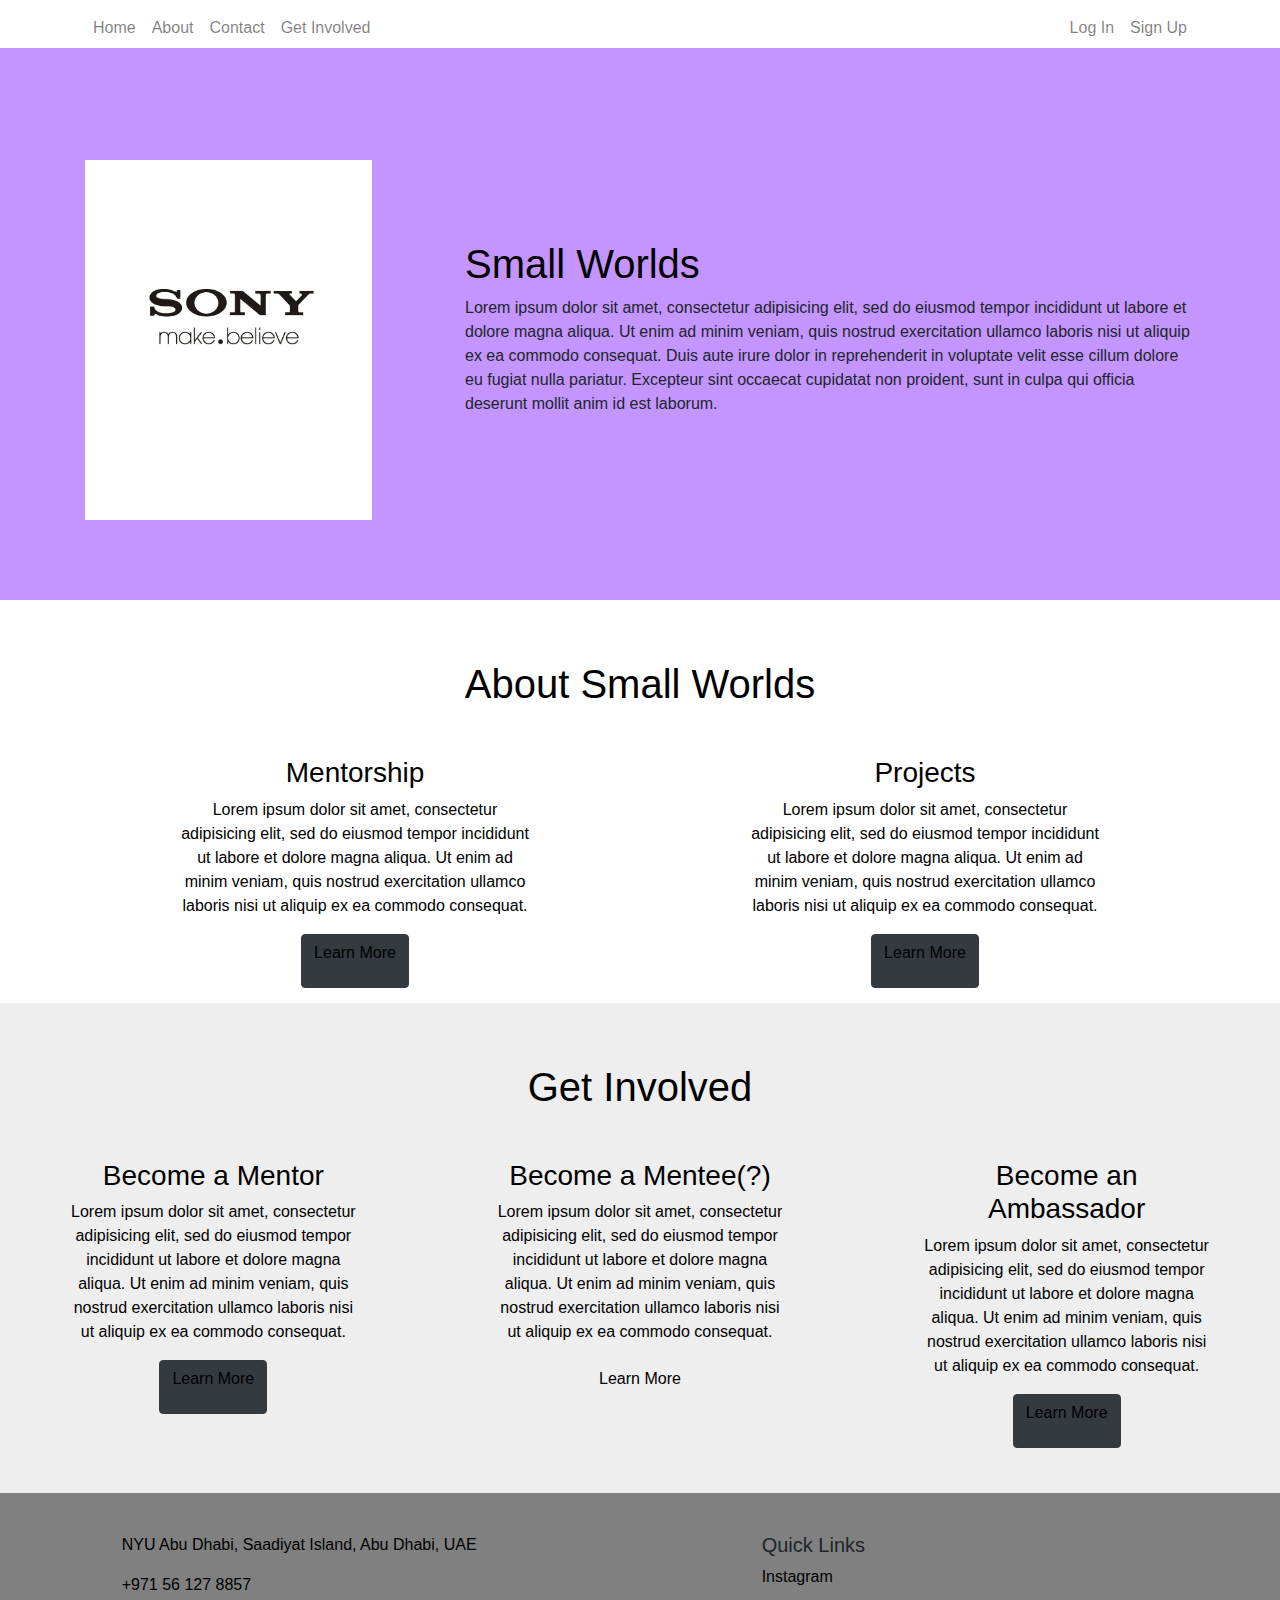
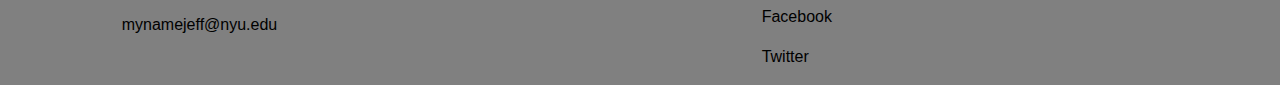
==== smallWorldsWebsite/index3.html @ 3e17e6b1 "Add files via upload" ====
<html lang="en">
  <head>
    <!-- Required meta tags -->
    <meta charset="utf-8">
    <meta name="viewport" content="width=device-width, initial-scale=1, shrink-to-fit=no">

    <!-- Bootstrap CSS -->
<link rel="stylesheet" href="https://stackpath.bootstrapcdn.com/bootstrap/4.3.1/css/bootstrap.min.css" integrity="sha384-ggOyR0iXCbMQv3Xipma34MD+dH/1fQ784/j6cY/iJTQUOhcWr7x9JvoRxT2MZw1T" crossorigin="anonymous">    <!-- <link href="//maxcdn.bootstrapcdn.com/bootstrap/4.1.1/css/bootstrap.min.css" rel="stylesheet" id="bootstrap-css"> -->
<link rel="stylesheet" href="style3.css">

    <title>Small Worlds | Home</title>
  </head>
  <body>

    <!-- Navigation -->
    <nav class="navbar navbar-expand-lg navbar-light fixed-top" id="mainNav">
      <div class="container">
        <div class="float-left" id="navbarResponsive">
          <ul class="navbar-nav ml-auto">
            <li class="nav-item">
              <a class="nav-link" href="index.html">Home</a>
            </li>
            <li class="nav-item">
              <a class="nav-link" href="#">About</a>
            </li>
            <li class="nav-item">
              <a class="nav-link" href="#">Contact</a>
            </li>
            <li class="nav-item">
              <a class="nav-link" href="#">Get Involved</a>
            </li>
          </ul>
        </div>
        <ul class="navbar-nav ml-auto nav-left">
          <li class="nav-item">
            <a class="nav-link" href="index.html">Log In</a>
          </li>
          <li class="nav-item">
            <a class="nav-link" href="index.html">Sign Up</a>
          </li>
        </ul>
      </div>
    </nav>

    <!-- Page Header -->
    <header class="big">
      <div class="overlay"></div>
      <div class="container">
        <div class="row">
          <div class="col-lg-4 col-md-5 mx-auto headerImage">
            <img src="sony.jpg"></img>
          </div>
          <div class="col-lg-8 col-md-10 mx-auto">
            <div class="site-heading">
              <h1>Small Worlds</h1>
              <span class="subheading">Lorem ipsum dolor sit amet, consectetur adipisicing elit, sed do eiusmod tempor incididunt ut labore et dolore magna aliqua. Ut enim ad minim veniam, quis nostrud exercitation ullamco laboris nisi ut aliquip ex ea commodo consequat. Duis aute irure dolor in reprehenderit in voluptate velit esse cillum dolore eu fugiat nulla pariatur. Excepteur sint occaecat cupidatat non proident, sunt in culpa qui officia deserunt mollit anim id est laborum.</span>
            </div>
          </div>
        </div>
      </div>
    </header>

    <!-- Main Content -->
    <div class="container">
      <div class="row">
        <div class="col-lg-8 col-md-10 mx-auto">
          <div class="aboutHeader">
            <h1>About Small Worlds</h1>
          </div>
        </div>
      </div>
    </div>
    <div class="container">
      <div class="row">
        <div class="col-lg-4 col-md-10 mx-auto">
            <div class="alignStuff">
              <h3>Mentorship</h3>
              <p>Lorem ipsum dolor sit amet, consectetur adipisicing elit, sed do eiusmod tempor incididunt ut labore et dolore magna aliqua. Ut enim ad minim veniam, quis nostrud exercitation ullamco laboris nisi ut aliquip ex ea commodo consequat.</p>
              <button type="button" class="btn btn-dark"><p>Learn More</p></button>

            </div>
        </div>
        <div class="col-lg-4 col-md-10 mx-auto">
            <div class="alignStuff">
              <h3>Projects</h3>
              <p>Lorem ipsum dolor sit amet, consectetur adipisicing elit, sed do eiusmod tempor incididunt ut labore et dolore magna aliqua. Ut enim ad minim veniam, quis nostrud exercitation ullamco laboris nisi ut aliquip ex ea commodo consequat.</p>
              <button type="button" class="btn btn-dark"><p>Learn More</p></button>
            </div>
        </div>
      </div>
    </div>
    <div class="container-fluid involve">
      <div class="row">
        <div class="col-lg-8 col-md-10 mx-auto">
          <div class="aboutHeader">
            <h1>Get Involved</h1>
          </div>
        </div>
      </div>
    </div>
    <div class="container-fluid getInvolved">
      <div class="row">
        <div class="col-lg-3 col-md-10 mx-auto">
            <div class="alignStuff">
              <h3>Become a Mentor</h3>
              <p>Lorem ipsum dolor sit amet, consectetur adipisicing elit, sed do eiusmod tempor incididunt ut labore et dolore magna aliqua. Ut enim ad minim veniam, quis nostrud exercitation ullamco laboris nisi ut aliquip ex ea commodo consequat.</p>
              <button type="button" class="btn btn-dark"><p>Learn More</p></button>
            </div>
        </div>
        <div class="col-lg-3 col-md-10 mx-auto">
            <div class="alignStuff">
              <h3>Become a Mentee(?)</h3>
              <p>Lorem ipsum dolor sit amet, consectetur adipisicing elit, sed do eiusmod tempor incididunt ut labore et dolore magna aliqua. Ut enim ad minim veniam, quis nostrud exercitation ullamco laboris nisi ut aliquip ex ea commodo consequat.</p>
              <button type="button" class="btn"><p>Learn More</p></button>
            </div>
        </div>
        <div class="col-lg-3 col-md-10 mx-auto">
            <div class="alignStuff">
              <h3>Become an Ambassador</h3>
              <p>Lorem ipsum dolor sit amet, consectetur adipisicing elit, sed do eiusmod tempor incididunt ut labore et dolore magna aliqua. Ut enim ad minim veniam, quis nostrud exercitation ullamco laboris nisi ut aliquip ex ea commodo consequat.</p>
              <button type="button" class="btn btn-dark"><p>Learn More</p></button>
            </div>
        </div>
      </div>
    </div>
    <footer class="container-fluid">
      <div class="row">
        <div class="footColumn1 col-lg-4 col-md-6 mx-auto">
          <p>NYU Abu Dhabi, Saadiyat Island, Abu Dhabi, UAE</p>
          <p>+971 56 127 8857</p>
          <p>mynamejeff@nyu.edu</p>
        </div>
        <div class="footColumn2 col-lg-4 col-md-6 mx-auto">
          <h5>Quick Links</h5>
          <p>Instagram</p>
          <p>Facebook</p>
          <p>Twitter</p>
        </div>
      </div>
    </footer>

  </body>
  </html>
---- smallWorldsWebsite/style3.css ----
p, h1, h3 {
  color: black;	;
}
.big {
  background-color: #C495FF;
  height: 600px;
}
.site-heading {
  padding: 200px 0;
}
.nav-right {
  align-items: flex-start;
}
.aboutHeader {
  align-items: center;
  text-align: center;
  padding-top: 20px;
}
.btn {
  color: white;
}
.headerImage img{
  height: 600px;
  align-items: center;
  padding: 120px 0;
}
.alignStuff {
  text-align: center;
  padding-bottom: 15px;
 }
.row {
  padding-top: 40px;
}

.navbar {
  background-color: white;
  padding-bottom: 0;
}
.nav-item:hover {
  text-decoration: underline #FFDF00	;

}
footer {
  background-color: gray;
}
.getInvolved {
  padding-bottom: 30px;
  background-color: #EEE;
}
.involve {
  background-color: #EEE;

}
@media (max-width: 991px) {
  .big {
    height: 1000px;
  }
  .site-heading {
    padding: 30px 0;
  }
  .headerImage img{
    height: 600px;
    align-items: center;
    padding-top: 400px 0;
  }
}
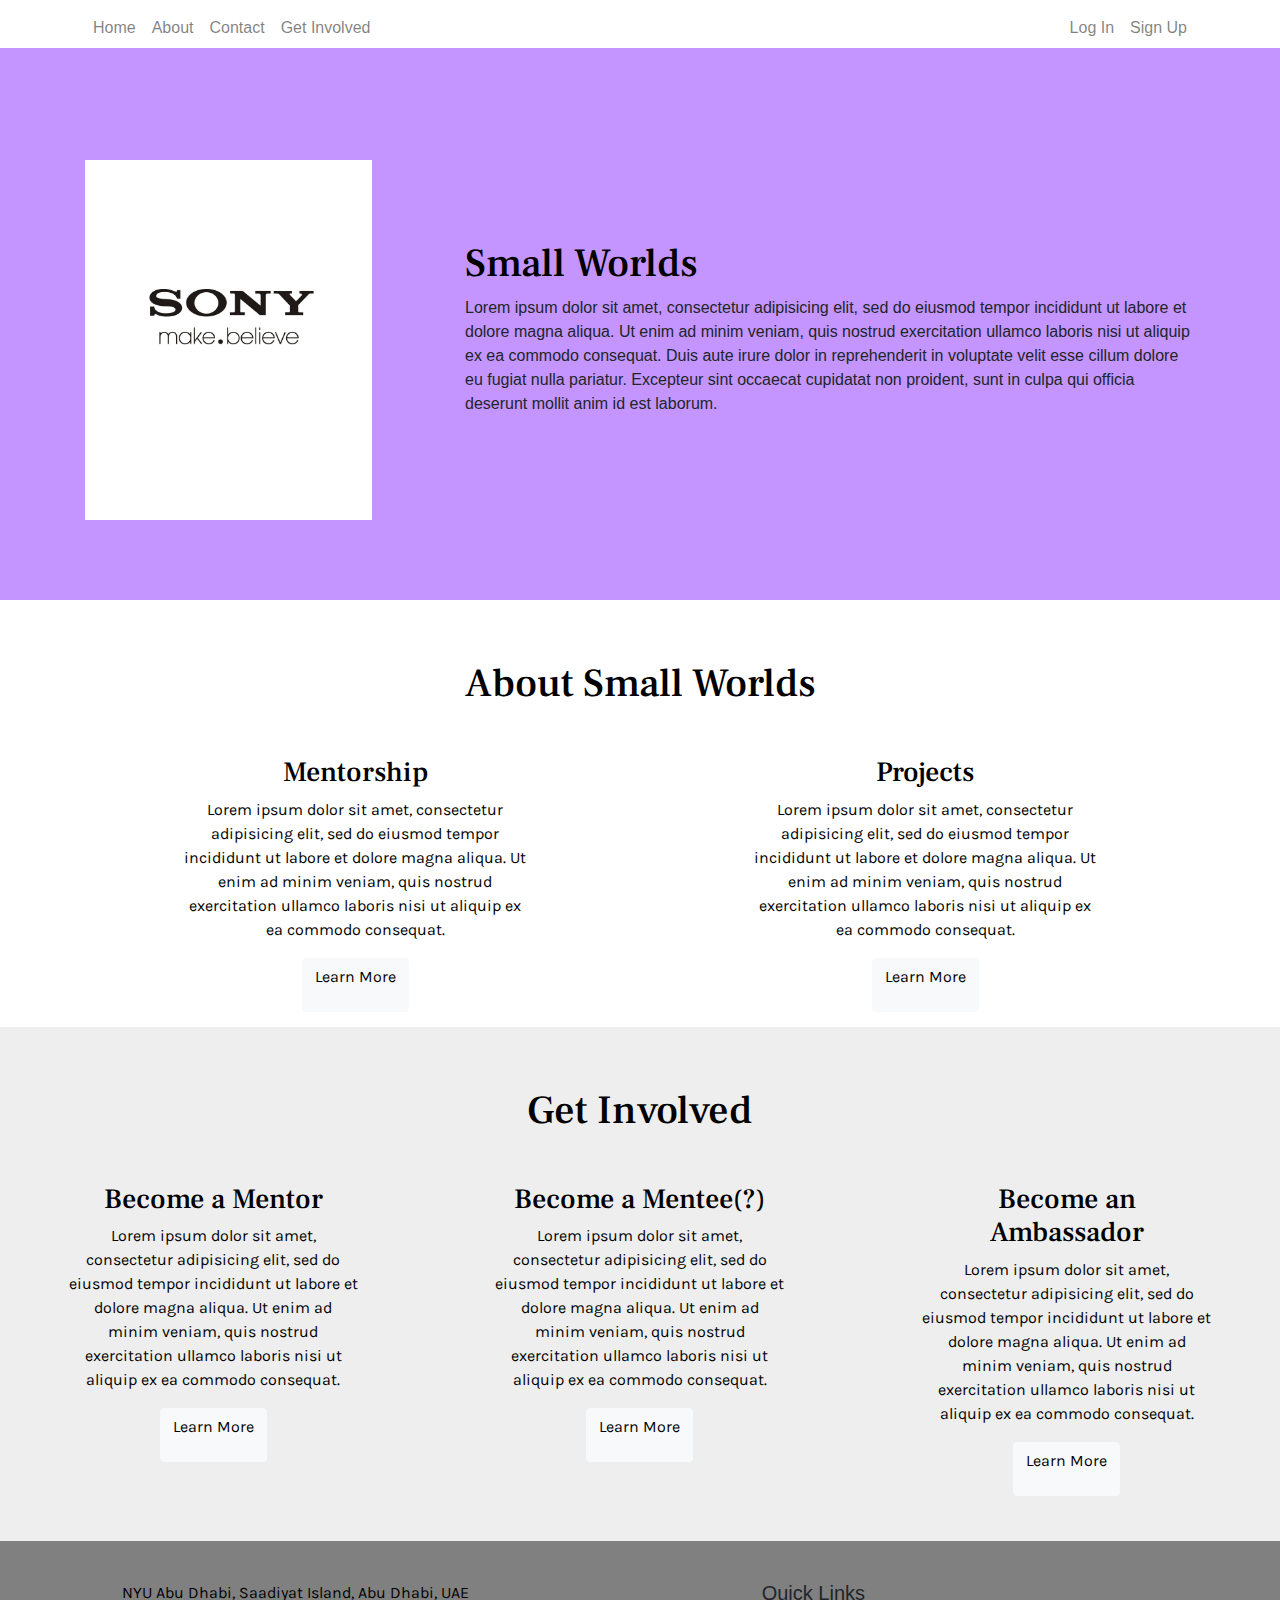
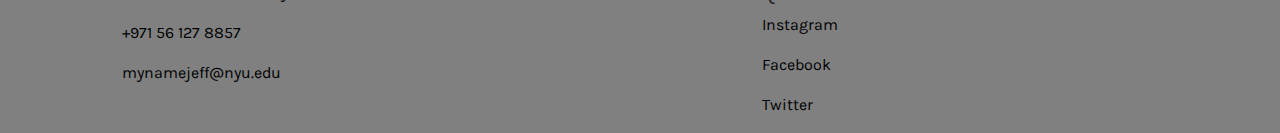
==== commit ce36f8fc: "Add files via upload" ====
--- a/smallWorldsWebsite/index3.html
+++ b/smallWorldsWebsite/index3.html
@@ -7,7 +7,7 @@
     <!-- Bootstrap CSS -->
 <link rel="stylesheet" href="https://stackpath.bootstrapcdn.com/bootstrap/4.3.1/css/bootstrap.min.css" integrity="sha384-ggOyR0iXCbMQv3Xipma34MD+dH/1fQ784/j6cY/iJTQUOhcWr7x9JvoRxT2MZw1T" crossorigin="anonymous">    <!-- <link href="//maxcdn.bootstrapcdn.com/bootstrap/4.1.1/css/bootstrap.min.css" rel="stylesheet" id="bootstrap-css"> -->
 <link rel="stylesheet" href="style3.css">
-
+<link href="https://fonts.googleapis.com/css?family=Frank+Ruhl+Libre|Karla" rel="stylesheet">
     <title>Small Worlds | Home</title>
   </head>
   <body>
@@ -18,7 +18,7 @@
         <div class="float-left" id="navbarResponsive">
           <ul class="navbar-nav ml-auto">
             <li class="nav-item">
-              <a class="nav-link" href="index.html">Home</a>
+              <a class="nav-link" href="index3.html">Home</a>
             </li>
             <li class="nav-item">
               <a class="nav-link" href="#">About</a>
@@ -27,16 +27,16 @@
               <a class="nav-link" href="#">Contact</a>
             </li>
             <li class="nav-item">
-              <a class="nav-link" href="#">Get Involved</a>
+              <a class="nav-link" href="getinvolved.html">Get Involved</a>
             </li>
           </ul>
         </div>
         <ul class="navbar-nav ml-auto nav-left">
           <li class="nav-item">
-            <a class="nav-link" href="index.html">Log In</a>
+            <a class="nav-link" href="#">Log In</a>
           </li>
           <li class="nav-item">
-            <a class="nav-link" href="index.html">Sign Up</a>
+            <a class="nav-link" href="#">Sign Up</a>
           </li>
         </ul>
       </div>
@@ -76,7 +76,7 @@
             <div class="alignStuff">
               <h3>Mentorship</h3>
               <p>Lorem ipsum dolor sit amet, consectetur adipisicing elit, sed do eiusmod tempor incididunt ut labore et dolore magna aliqua. Ut enim ad minim veniam, quis nostrud exercitation ullamco laboris nisi ut aliquip ex ea commodo consequat.</p>
-              <button type="button" class="btn btn-dark"><p>Learn More</p></button>
+              <button type="button" class="btn btn-light"><p>Learn More</p></button>
 
             </div>
         </div>
@@ -84,7 +84,7 @@
             <div class="alignStuff">
               <h3>Projects</h3>
               <p>Lorem ipsum dolor sit amet, consectetur adipisicing elit, sed do eiusmod tempor incididunt ut labore et dolore magna aliqua. Ut enim ad minim veniam, quis nostrud exercitation ullamco laboris nisi ut aliquip ex ea commodo consequat.</p>
-              <button type="button" class="btn btn-dark"><p>Learn More</p></button>
+              <button type="button" class="btn btn-light"><p>Learn More</p></button>
             </div>
         </div>
       </div>
@@ -104,21 +104,21 @@
             <div class="alignStuff">
               <h3>Become a Mentor</h3>
               <p>Lorem ipsum dolor sit amet, consectetur adipisicing elit, sed do eiusmod tempor incididunt ut labore et dolore magna aliqua. Ut enim ad minim veniam, quis nostrud exercitation ullamco laboris nisi ut aliquip ex ea commodo consequat.</p>
-              <button type="button" class="btn btn-dark"><p>Learn More</p></button>
+              <button type="button" class="btn btn-light"><p>Learn More</p></button>
             </div>
         </div>
         <div class="col-lg-3 col-md-10 mx-auto">
             <div class="alignStuff">
               <h3>Become a Mentee(?)</h3>
               <p>Lorem ipsum dolor sit amet, consectetur adipisicing elit, sed do eiusmod tempor incididunt ut labore et dolore magna aliqua. Ut enim ad minim veniam, quis nostrud exercitation ullamco laboris nisi ut aliquip ex ea commodo consequat.</p>
-              <button type="button" class="btn"><p>Learn More</p></button>
+              <button type="button" class="btn btn-light"><p>Learn More</p></button>
             </div>
         </div>
         <div class="col-lg-3 col-md-10 mx-auto">
             <div class="alignStuff">
               <h3>Become an Ambassador</h3>
               <p>Lorem ipsum dolor sit amet, consectetur adipisicing elit, sed do eiusmod tempor incididunt ut labore et dolore magna aliqua. Ut enim ad minim veniam, quis nostrud exercitation ullamco laboris nisi ut aliquip ex ea commodo consequat.</p>
-              <button type="button" class="btn btn-dark"><p>Learn More</p></button>
+              <button type="button" class="btn btn-light"><p>Learn More</p></button>
             </div>
         </div>
       </div>
--- a/smallWorldsWebsite/style3.css
+++ b/smallWorldsWebsite/style3.css
@@ -1,5 +1,14 @@
-p, h1, h3 {
-  color: black;	;
+h1, h3 {
+  color: black;
+  /* font-family: 'Karla', sans-serif; */
+  font-family: 'Frank Ruhl Libre', serif;
+
+}
+p {
+  color: black;
+  font-family: 'Karla', sans-serif;
+  /* font-family: 'Frank Ruhl Libre', serif; */
+
 }
 .big {
   background-color: #C495FF;
@@ -36,8 +45,8 @@
   background-color: white;
   padding-bottom: 0;
 }
-.nav-item:hover {
-  text-decoration: underline #FFDF00	;
+.nav-link:hover {
+  text-decoration: underline #FFDF00;
 
 }
 footer {
